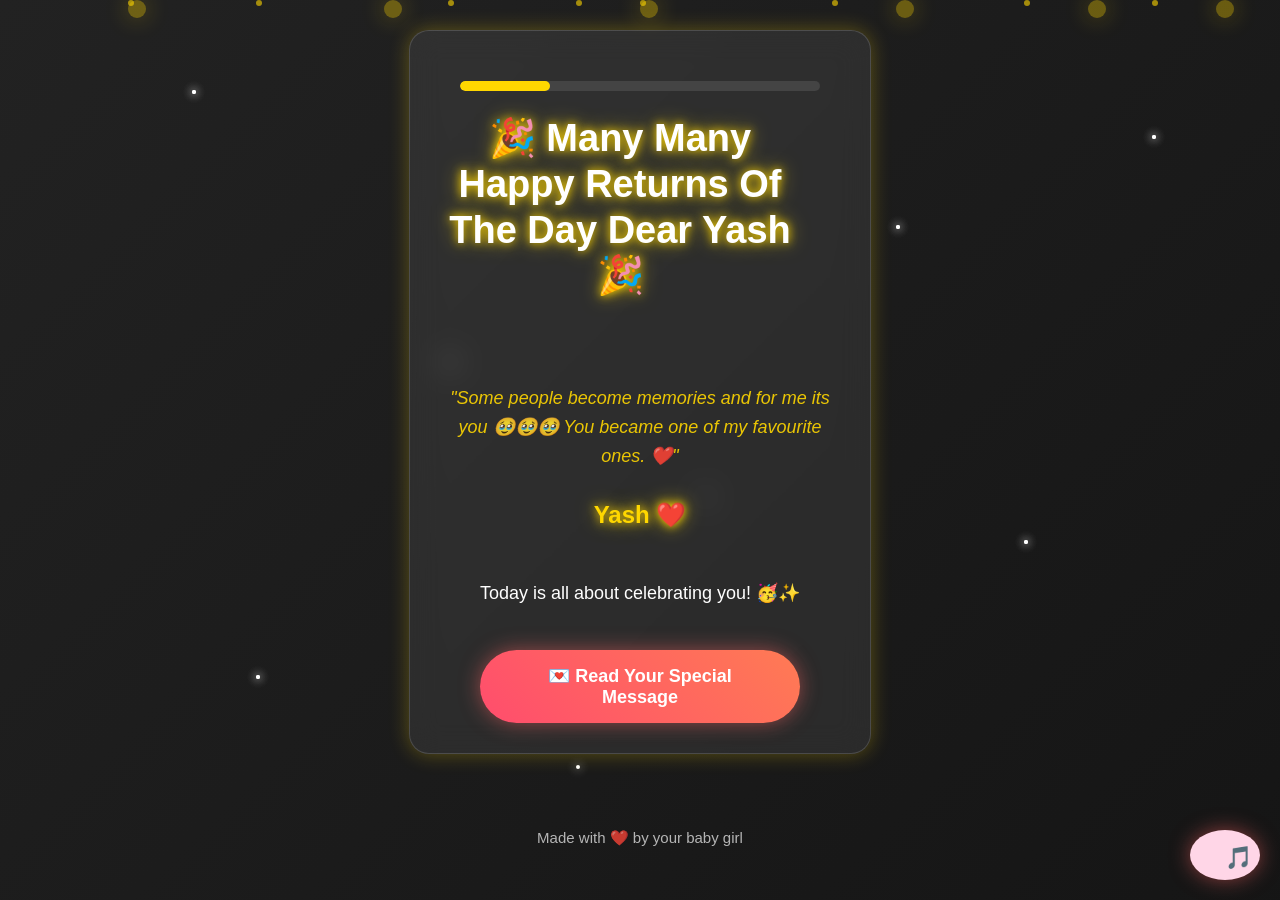
==== birthday.html @ b00be01a "Add files via upload" ====
<!DOCTYPE html>
<html lang="en">
<head>
<meta charset="UTF-8">
<meta name="viewport" content="width=device-width, initial-scale=1.0">
<title>Happy Birthday Yash ❤️</title>

<link rel="stylesheet" href="style.css">
</head>
<div class="stars">
    <span></span>
    <span></span>
    <span></span>
    <span></span>
    <span></span>
    <span></span>
</div>
  <body>
    <iframe src="music.html" style="display:none;"></iframe>
    <audio id="bgMusic" loop>
    <source src="music/birthday.mp3" type="audio/mp3">
</audio>

<button id="musicBtn" onclick="toggleMusic()">🎵</button>
    <div class="stars">
    <span></span>
    <span></span>
    <span></span>
    <span></span>
    <span></span>
    <span></span>
    <span></span>
    <span></span>
</div>
<div class="lights">
    <span></span>
    <span></span>
    <span></span>
    <span></span>
    <span></span>
    <span></span>
</div>
<audio id="bgMusic" autoplay loop>
    <source src="music/birthday.mp3" type="audio/mpeg">
</audio>


<div class="particles">
    <span></span>
    <span></span>
    <span></span>
    <span></span>
    <span></span>
    <span></span>
    <span></span>
    <span></span>
</div>
<div class="birthday-card page">
<div class="progress">
    <div class="progress-fill" style="width:25%;"></div>
</div>
<h1>🎉 Many Many Happy Returns Of The Day Dear Yash 🎉</h1>
<p id="typing"></p>
<p class="birthdayQuote">
"Some people become memories and for me its you 🥹🥹🥹
You became one of my favourite ones. ❤️"
</p>
<h2>Yash ❤️</h2>
<p id="welcomeText"></p>
<p>
Today is all about celebrating you! 🥳✨
</p>

<button onclick="openLetter()">
💌 Read Your Special Message
</button>

</div>

<script src="script.js"></script>
<footer>
Made with ❤️ by your baby girl
</footer>
</body>
</html>
---- style.css ----
body{
margin:0;
padding:0;
background:linear-gradient(135deg,#000000,#1a1a1a);
color:white;
font-family: 'Poppins', sans-serif;

display:flex;  
justify-content:center;  
align-items:center;  
flex-direction:column;  

height:100vh;  
overflow:hidden;

}

h1{
font-size:50px;
text-align:center;
animation:glow 2s infinite alternate;
font-size: 38px;
line-height: 1.2;
max-width: 90%;
}

h2{
color:gold;
margin-top:20px;
}
h2{
margin-top:30px;
margin-bottom:50px;
}

@keyframes glow{

from{
text-shadow:0 0 10px gold;
}

to{
text-shadow:0 0 30px orange;
}

}
button{
margin-top:40px;
padding:15px 35px;
font-size:20px;
border:none;
border-radius:40px;
background:gold;
color:black;
cursor:pointer;
transition:0.4s;
font-weight:bold;
}

button:hover{
transform:scale(1.1);
box-shadow:0 0 30px gold;
}
button{
background: linear-gradient(45deg,#FFD700,#FFA500);
color:black;
border:none;
padding:15px 35px;
border-radius:50px;
font-size:20px;
font-weight:bold;
cursor:pointer;
transition:.4s;
}

button:hover{
transform:scale(1.08);
box-shadow:0 0 25px gold;
}
h1{
animation: fadeIn 2s ease;
}

@keyframes fadeIn{

0%{
opacity:0;
transform:translateY(-40px);
}

100%{
opacity:1;
transform:translateY(0);
}

}
button{
width:85%;
max-width:320px;
}
.birthday-card{
background: rgba(255,255,255,0.08);
padding:30px;
border-radius:20px;
text-align:center;
width:85%;
max-width:400px;
box-shadow:0 0 20px rgba(255,215,0,0.3);
backdrop-filter:blur(10px);
}

.birthday-card p{
font-size:18px;
line-height:1.6;
}
.birthday-card{
animation: popUp 1s ease;
}

@keyframes popUp{
0%{
transform:scale(0.5);
opacity:0;
}

100%{  
    transform:scale(1);  
    opacity:1;  
}

}
#typing{
color:gold;
font-size:22px;
min-height:40px;
margin:20px 0;
}
.stars{
position:fixed;
width:100%;
height:100%;
top:0;
left:0;
overflow:hidden;
z-index:-1;
}

.stars span{
position:absolute;
width:4px;
height:4px;
background:white;
border-radius:50%;
animation:twinkle 2s infinite;
}

.stars span:nth-child(1){top:10%;left:20%;}
.stars span:nth-child(2){top:30%;left:70%;}
.stars span:nth-child(3){top:50%;left:40%;}
.stars span:nth-child(4){top:70%;left:80%;}
.stars span:nth-child(5){top:80%;left:15%;}
.stars span:nth-child(6){top:20%;left:90%;}

@keyframes twinkle{
0%,100%{
opacity:.2;
transform:scale(1);
}

50%{  
    opacity:1;  
    transform:scale(2);  
}

}
.birthday-card button{
margin-top:25px;
}
#letter{

animation:fadeLetter 1s ease;

}

@keyframes fadeLetter{

from{
opacity:0;
transform:translateY(20px);
}

to{
opacity:1;
transform:translateY(0);
}

}
#envelope{
font-size:80px;
cursor:pointer;
transition:0.3s;
}

#envelope:hover{
transform:scale(1.15) rotate(-5deg);
}
.nickname-box{
display:flex;
flex-wrap:wrap;
justify-content:center;
gap:12px;
margin:20px 0;
}

.nickname-box span{
background:#ffd54f;
color:#000;
padding:10px 16px;
border-radius:25px;
font-weight:bold;
box-shadow:0 0 10px rgba(255,215,0,0.5);
}
.balloons{
position:fixed;
width:100%;
height:100%;
left:0;
top:0;
pointer-events:none;
overflow:hidden;
}

.balloons span{
position:absolute;
bottom:-100px;
font-size:40px;
animation:floatUp 8s linear infinite;
}

.balloons span:nth-child(1){left:10%; animation-delay:0s;}
.balloons span:nth-child(2){left:30%; animation-delay:2s;}
.balloons span:nth-child(3){left:50%; animation-delay:4s;}
.balloons span:nth-child(4){left:70%; animation-delay:1s;}
.balloons span:nth-child(5){left:90%; animation-delay:3s;}

@keyframes floatUp{
from{
transform:translateY(0);
}
to{
transform:translateY(-120vh);
}
}
#giftContent{
animation: glow 1.5s infinite alternate;
}

@keyframes glow{
from{
box-shadow:0 0 10px gold;
}
to{
box-shadow:0 0 35px gold;
}
}
#finalMessage{
color:gold;
font-size:24px;
font-weight:bold;
margin-top:20px;
min-height:40px;
}
.hearts{
position:fixed;
width:100%;
height:100%;
top:0;
left:0;
overflow:hidden;
pointer-events:none;
}

.hearts span{
position:absolute;
top:-50px;
font-size:28px;
animation:heartFall 8s linear infinite;
}

.hearts span:nth-child(1){left:15%; animation-delay:0s;}
.hearts span:nth-child(2){left:35%; animation-delay:2s;}
.hearts span:nth-child(3){left:55%; animation-delay:4s;}
.hearts span:nth-child(4){left:75%; animation-delay:1s;}
.hearts span:nth-child(5){left:90%; animation-delay:3s;}

@keyframes heartFall{
from{
transform:translateY(-50px);
}
to{
transform:translateY(120vh);
}
}
#lastBtn{
margin-top:25px;
background:#ff4d6d;
color:white;
border:none;
padding:12px 22px;
border-radius:30px;
font-size:18px;
cursor:pointer;
transition:.3s;
}

#lastBtn:hover{
transform:scale(1.08);
}
#ending{

margin-top:30px;

animation:fadeIn 2s;

}

@keyframes fadeIn{

from{

opacity:0;

}

to{

opacity:1;

}

}
#finalImages{
margin-top:25px;
display:flex;
justify-content:center;
gap:20px;
}

#finalImages img{
width:140px;
height:140px;
border-radius:20px;
box-shadow:0 0 20px gold;
transition:0.4s;
}

#finalImages img:hover{
transform:scale(1.08);
}
#cursor{
color:white;
font-size:28px;
animation:blink .8s infinite;
}

@keyframes blink{

0%{
opacity:1;
}

50%{
opacity:0;
}

100%{
opacity:1;
}

}
.fade-out{
opacity:0;
transition:opacity .6s;
}
.page{
animation: pageFade 0.8s ease;
}

@keyframes pageFade{
from{
opacity:0;
transform:translateY(30px);
}

to{  
    opacity:1;  
    transform:translateY(0);  
}

}
.progress{
width:90%;
height:10px;
background:#444;
border-radius:20px;
margin:20px auto;
overflow:hidden;
}

.progress-fill{
height:100%;
background:gold;
border-radius:20px;
transition:1s;
}
#welcomeText{
color:#ffe082;
font-size:18px;
margin:15px 0;
font-style:italic;
}
.memory{
margin:30px 0;
text-align:center;
}

.memory img{
width:220px;
border-radius:15px;
box-shadow:0 0 15px rgba(255,215,0,0.5);
}
.scroll-arrow{
font-size:40px;
cursor:pointer;
animation:bounce 1.2s infinite;
margin:20px auto;
}

@keyframes bounce{
0%,100%{
transform:translateY(0);
}
50%{
transform:translateY(10px);
}
}
body{
justify-content:flex-start !important;
min-height:100vh !important;
height:auto !important;
overflow-y:auto !important;
overflow-x:hidden !important;
}

.birthday-card{
margin:30px 0 !important;
}
.shake{
animation:shake .6s;
}

@keyframes shake{

0%{transform:translateX(0);}
20%{transform:translateX(-8px);}
40%{transform:translateX(8px);}
60%{transform:translateX(-8px);}
80%{transform:translateX(8px);}
100%{transform:translateX(0);}

}
.birthday-card{
border:1px solid rgba(255,255,255,0.15);
background:rgba(255,255,255,0.08);
backdrop-filter:blur(15px);
-webkit-backdrop-filter:blur(15px);
}
.birthday-card:hover{
transform:translateY(-5px);
transition:0.4s;
box-shadow:0 0 35px rgba(255,215,0,0.5);
}
.gold-line{
width:120px;
border:none;
height:3px;
background:gold;
border-radius:10px;
margin:15px auto 25px;
}
button{
position:relative;
overflow:hidden;
}

button::before{
content:"";
position:absolute;
top:0;
left:-100%;
width:100%;
height:100%;
background:linear-gradient(
120deg,
transparent,
rgba(255,255,255,0.5),
transparent
);
transition:0.8s;
}

button:hover::before{
left:100%;
}
.particles{
position:fixed;
top:0;
left:0;
width:100%;
height:100%;
pointer-events:none;
z-index:-1;
}

.particles span{
position:absolute;
width:6px;
height:6px;
background:gold;
border-radius:50%;
opacity:.6;
animation:floatParticle 12s linear infinite;
}

.particles span:nth-child(1){left:10%; animation-delay:0s;}
.particles span:nth-child(2){left:20%; animation-delay:2s;}
.particles span:nth-child(3){left:35%; animation-delay:4s;}
.particles span:nth-child(4){left:50%; animation-delay:1s;}
.particles span:nth-child(5){left:65%; animation-delay:3s;}
.particles span:nth-child(6){left:80%; animation-delay:5s;}
.particles span:nth-child(7){left:90%; animation-delay:6s;}
.particles span:nth-child(8){left:45%; animation-delay:7s;}

@keyframes floatParticle{
from{
transform:translateY(100vh);
opacity:0;
}
20%{
opacity:.8;
}
to{
transform:translateY(-100px);
opacity:0;
}
}
footer{
margin:40px 0 20px;
color:#ccc;
font-size:14px;
text-align:center;
opacity:0.8;
}
footer{
margin:40px 0 20px;
text-align:center;
color:#ddd;
font-size:15px;
line-height:1.8;
}

footer span{
color:gold;
font-weight:bold;
}
.birthdayQuote{
margin-top:20px;
font-size:17px;
color:#ffd700;
font-style:italic;
line-height:1.6;
text-align:center;
opacity:0.9;
}
.giftIntro{
color:#ffe082;
font-size:18px;
text-align:center;
line-height:1.7;
margin:20px 0;
font-style:italic;
}
#loader{
position:fixed;
top:0;
left:0;
width:100%;
height:100%;
background:#000;
display:flex;
flex-direction:column;
justify-content:center;
align-items:center;
z-index:9999;
}

#loader h1{
color:gold;
font-size:35px;
animation:glow 1.5s infinite alternate;
}

#loader p{
color:white;
margin-top:15px;
font-size:18px;
}
.progress-container{
width:90%;
height:8px;
background:#333;
border-radius:20px;
margin:20px auto;
overflow:hidden;
}

.progress-bar{
height:100%;
background:linear-gradient(90deg,gold,#ff9800);
border-radius:20px;
transition:width 1s ease;
}
body{
background: linear-gradient(-45deg,#0f0f0f,#1a1a1a,#111,#222);
background-size:400% 400%;
animation:bgMove 12s ease infinite;
}

@keyframes bgMove{
0%{background-position:0% 50%;}
50%{background-position:100% 50%;}
100%{background-position:0% 50%;}
}
.lights{
position:fixed;
top:0;
left:0;
width:100%;
height:100%;
overflow:hidden;
pointer-events:none;
z-index:-1;
}

.lights span{
position:absolute;
display:block;
width:18px;
height:18px;
background:gold;
border-radius:50%;
box-shadow:0 0 25px gold;
opacity:.35;
animation:floatLight linear infinite;
}

.lights span:nth-child(1){
left:10%;
animation-duration:12s;
animation-delay:0s;
}

.lights span:nth-child(2){
left:30%;
animation-duration:18s;
animation-delay:2s;
}

.lights span:nth-child(3){
left:50%;
animation-duration:15s;
animation-delay:1s;
}

.lights span:nth-child(4){
left:70%;
animation-duration:20s;
animation-delay:3s;
}

.lights span:nth-child(5){
left:85%;
animation-duration:14s;
animation-delay:4s;
}

.lights span:nth-child(6){
left:95%;
animation-duration:17s;
animation-delay:2s;
}

@keyframes floatLight{
0%{
transform:translateY(100vh) scale(.5);
opacity:0;
}
20%{
opacity:.4;
}
100%{
transform:translateY(-120vh) scale(1.4);
opacity:0;
}
}
button{
padding:15px 35px;
border:none;
border-radius:40px;
font-size:18px;
font-weight:bold;
cursor:pointer;
background:linear-gradient(45deg,#ff4d6d,#ff7b54);
color:white;
box-shadow:0 0 20px rgba(255,100,100,.5);
transition:.3s;
}

button:hover{
transform:scale(1.08);
box-shadow:0 0 35px gold;
}
h1,h2,h3{
text-shadow:
0 0 10px gold,
0 0 20px rgba(255,215,0,.6);
}
.memory{
background:rgba(255,255,255,.08);
backdrop-filter:blur(10px);
border:1px solid rgba(255,255,255,.15);
border-radius:20px;
box-shadow:0 0 20px rgba(255,215,0,.15);
}
.stars{
position:fixed;
top:0;
left:0;
width:100%;
height:100%;
pointer-events:none;
overflow:hidden;
z-index:-1;
}

.stars span{
position:absolute;
width:4px;
height:4px;
background:white;
border-radius:50%;
box-shadow:0 0 10px white;
animation:twinkle 3s infinite ease-in-out;
}

.stars span:nth-child(1){top:10%;left:15%;animation-delay:0s;}
.stars span:nth-child(2){top:25%;left:70%;animation-delay:1s;}
.stars span:nth-child(3){top:40%;left:35%;animation-delay:2s;}
.stars span:nth-child(4){top:60%;left:80%;animation-delay:.5s;}
.stars span:nth-child(5){top:75%;left:20%;animation-delay:1.5s;}
.stars span:nth-child(6){top:15%;left:90%;animation-delay:2.5s;}
.stars span:nth-child(7){top:55%;left:55%;animation-delay:3s;}
.stars span:nth-child(8){top:85%;left:45%;animation-delay:1.8s;}

@keyframes twinkle{
0%,100%{
opacity:.2;
transform:scale(.8);
}
50%{
opacity:1;
transform:scale(1.6);
}
}
#typewriter{
white-space:pre-wrap;
font-size:20px;
line-height:1.9;
color:white;
text-align:left;
padding:20px;
border-left:3px solid gold;
animation:blinkCursor .8s infinite;
}

@keyframes blinkCursor{
0%,100%{
border-color:gold;
}
50%{
border-color:transparent;
}
}
#musicBtn{
position:fixed;
bottom:20px;
right:20px;
width:50px;
height:50px;
border-radius:50%;
border:none;
background:#ffd6e7;
font-size:22px;
cursor:pointer;
z-index:999;
}
.guardian-bell {
animation: bellGlow 2s infinite ease-in-out;
}

@keyframes bellGlow {
0% {
filter: drop-shadow(0 0 5px #ffd700);
transform: scale(1);
}

50% {  
    filter: drop-shadow(0 0 25px #ffd700);  
    transform: scale(1.05);  
}  

100% {  
    filter: drop-shadow(0 0 5px #ffd700);  
    transform: scale(1);  
}

}

.celebration-page{
display:flex;
flex-direction:column;
align-items:center;
justify-content:center;
text-align:center;
min-height:100vh;
padding:20px;
}

.subtitle{
color:#ffe082;
font-size:20px;
margin-bottom:25px;
}

#countdown{
font-size:80px;
font-weight:bold;
color:gold;
text-shadow:0 0 25px gold;
animation:pulse 1s infinite;
}

@keyframes pulse{
0%,100%{
transform:scale(1);
}
50%{
transform:scale(1.15);
}
}

.hidden{
display:none;
}

#cake-area{
margin-top:30px;
}
.cake{
position:relative;
width:220px;
margin:40px auto;
animation: cakePop 1.2s ease;
filter:drop-shadow(0 0 25px rgba(255,215,0,.4));
}
@keyframes cakePop{
0%{
transform:scale(0);
opacity:0;
}
70%{
transform:scale(1.08);
}
100%{
transform:scale(1);
opacity:1;
}
}

.layer{
height:55px;
border-radius:12px;
margin:6px 0;
box-shadow:0 0 20px rgba(255,215,0,.4);
}

.top{
width:120px;
background:#ffb6c1;
margin:auto;
}

.middle{
width:170px;
background:#ff8fab;
margin:auto;
}

.bottom{
width:220px;
background:#ff4d6d;
margin:auto;
}

.candles{
display:flex;
justify-content:center;
gap:25px;
margin-bottom:5px;
}

.candle{
width:10px;
height:40px;
background:white;
border-radius:5px;
position:relative;
}

.flame{
width:12px;
height:18px;
background:gold;
border-radius:50%;
position:absolute;
top:-18px;
left:-1px;
box-shadow:0 0 20px gold;
animation:flicker .5s infinite alternate;
}

@keyframes flicker{
from{
transform:scale(1);
}
to{
transform:scale(1.15);
}
}
.top{
width:120px;
height:50px;
margin:auto;
border-radius:15px 15px 8px 8px;
background:linear-gradient(#fff,#f8f8f8);
border-top:6px solid gold;
box-shadow:0 0 15px rgba(255,215,0,.5);
}

.middle{
width:170px;
height:55px;
margin:auto;
margin-top:5px;
border-radius:10px;
background:linear-gradient(#ffc1d6,#ff9dbb);
}

.bottom{
width:220px;
height:60px;
margin:auto;
margin-top:5px;
border-radius:10px;
background:linear-gradient(#d62839,#a4133c);
}
.icing{
width:100%;
height:8px;
background:gold;
border-radius:20px;
box-shadow:0 0 12px gold;
}
.cake::after{
content:"";
display:block;
width:250px;
height:12px;
background:gold;
margin:8px auto 0;
border-radius:50%;
box-shadow:0 0 20px gold;
}
.cake{
position:relative;
width:220px;
margin:40px auto;
gap:0;
position:relative;
animation:floatCake 3s ease-in-out infinite;
}
}
@keyframes floatCake{
0%,100%{
transform:translateY(0);
}
50%{
transform:translateY(-10px);
}
}
.cherries{
display:flex;
justify-content:center;
gap:35px;
margin-bottom:8px;
}

.cherries span{
width:16px;
height:16px;
background:#d90429;
border-radius:50%;
box-shadow:0 0 10px #ff4d6d;
position:relative;
}

.cherries span::before{
content:"";
position:absolute;
width:2px;
height:10px;
background:green;
left:7px;
top:-8px;
}
.sprinkle{
display:inline-block;
width:4px;
height:10px;
background:gold;
border-radius:5px;
margin:2px;
box-shadow:0 0 6px gold;
}
.big-count{
transform:scale(1.6);
color:#FFD700;
text-shadow:0 0 40px gold;
transition:.3s;
}

.shake-screen{
animation:screenShake .4s;
}

@keyframes screenShake{
0%{transform:translateX(0);}
25%{transform:translateX(-8px);}
50%{transform:translateX(8px);}
75%{transform:translateX(-8px);}
100%{transform:translateX(0);}
}
.cake{
position:relative;
width:220px;
margin:40px auto;
animation:floatCake 3s ease-in-out infinite;
}

.show-cake{
animation-play-state:running;
}

@keyframes cakeEntry{

0%{  
    opacity:0;  
    transform:scale(.2) rotate(-15deg);  
}  

70%{  
    opacity:1;  
    transform:scale(1.08);  
}  

100%{  
    opacity:1;  
    transform:scale(1);  
}

}
.candles{
position:absolute;
top:-45px;
left:50%;
transform:translateX(-50%);
display:flex;
gap:30px;
z-index:10;
}
.flame{
transition:0.8s ease;
transform-origin:bottom;
}

.flame.off{
opacity:0;
transform:scale(0) translateY(-15px);
}
.blow{
animation:blowCake .6s ease;
}

@keyframes blowCake{
0%{transform:scale(1);}
50%{transform:scale(.95);}
100%{transform:scale(1);}
}
#wishText{
color:gold;
font-size:24px;
margin-top:20px;
opacity:0;
transition:.8s;
}

#wishText.show{
opacity:1;
}
.cake-pop{
animation:cakePop .8s ease;
}

@keyframes cakePop{
0%{
transform:scale(0.5);
opacity:0;
}

70%{  
    transform:scale(1.1);  
}  

100%{  
    transform:scale(1);  
    opacity:1;  
}

}
.candle{
position:relative;
width:10px;
height:45px;
background:linear-gradient(#fff,#ddd);
border-radius:5px;
box-shadow:0 0 10px rgba(255,255,255,.5);
}

.flame{
width:14px;
height:22px;
background:linear-gradient(#fff,#ffd700,#ff8c00);
border-radius:50% 50% 50% 0;
position:absolute;
top:-22px;
left:-2px;
transform:rotate(45deg);
box-shadow:
0 0 10px gold,
0 0 25px orange;
animation:flameMove .5s infinite alternate;
}

@keyframes flameMove{

from{
transform:rotate(45deg) scale(1);
}

to{
transform:rotate(40deg) scale(1.15);
}

}
.candles{
filter:drop-shadow(0 0 15px gold);
}
.flame.blowing{
animation:blowFlame .5s infinite;
}

@keyframes blowFlame{

0%{
transform:rotate(45deg) translateX(0);
}

50%{
transform:rotate(35degbody{
margin:0;
padding:0;
background:linear-gradient(135deg,#000000,#1a1a1a);
color:white;
font-family: 'Poppins', sans-serif;

display:flex;  
justify-content:center;  
align-items:center;  
flex-direction:column;  

height:100vh;  
overflow:hidden;

}

h1{
font-size:50px;
text-align:center;
animation:glow 2s infinite alternate;
font-size: 38px;
line-height: 1.2;
max-width: 90%;
}

h2{
color:gold;
margin-top:20px;
}
h2{
margin-top:30px;
margin-bottom:50px;
}

@keyframes glow{

from{
text-shadow:0 0 10px gold;
}

to{
text-shadow:0 0 30px orange;
}

}
button{
margin-top:40px;
padding:15px 35px;
font-size:20px;
border:none;
border-radius:40px;
background:gold;
color:black;
cursor:pointer;
transition:0.4s;
font-weight:bold;
}

button:hover{
transform:scale(1.1);
box-shadow:0 0 30px gold;
}
button{
background: linear-gradient(45deg,#FFD700,#FFA500);
color:black;
border:none;
padding:15px 35px;
border-radius:50px;
font-size:20px;
font-weight:bold;
cursor:pointer;
transition:.4s;
}

button:hover{
transform:scale(1.08);
box-shadow:0 0 25px gold;
}
h1{
animation: fadeIn 2s ease;
}

@keyframes fadeIn{

0%{
opacity:0;
transform:translateY(-40px);
}

100%{
opacity:1;
transform:translateY(0);
}

}
button{
width:85%;
max-width:320px;
}
.birthday-card{
background: rgba(255,255,255,0.08);
padding:30px;
border-radius:20px;
text-align:center;
width:85%;
max-width:400px;
box-shadow:0 0 20px rgba(255,215,0,0.3);
backdrop-filter:blur(10px);
}

.birthday-card p{
font-size:18px;
line-height:1.6;
}
.birthday-card{
animation: popUp 1s ease;
}

@keyframes popUp{
0%{
transform:scale(0.5);
opacity:0;
}

100%{  
    transform:scale(1);  
    opacity:1;  
}

}
#typing{
color:gold;
font-size:22px;
min-height:40px;
margin:20px 0;
}
.stars{
position:fixed;
width:100%;
height:100%;
top:0;
left:0;
overflow:hidden;
z-index:-1;
}

.stars span{
position:absolute;
width:4px;
height:4px;
background:white;
border-radius:50%;
animation:twinkle 2s infinite;
}

.stars span:nth-child(1){top:10%;left:20%;}
.stars span:nth-child(2){top:30%;left:70%;}
.stars span:nth-child(3){top:50%;left:40%;}
.stars span:nth-child(4){top:70%;left:80%;}
.stars span:nth-child(5){top:80%;left:15%;}
.stars span:nth-child(6){top:20%;left:90%;}

@keyframes twinkle{
0%,100%{
opacity:.2;
transform:scale(1);
}

50%{  
    opacity:1;  
    transform:scale(2);  
}

}
.birthday-card button{
margin-top:25px;
}
#letter{

animation:fadeLetter 1s ease;

}

@keyframes fadeLetter{

from{
opacity:0;
transform:translateY(20px);
}

to{
opacity:1;
transform:translateY(0);
}

}
#envelope{
font-size:80px;
cursor:pointer;
transition:0.3s;
}

#envelope:hover{
transform:scale(1.15) rotate(-5deg);
}
.nickname-box{
display:flex;
flex-wrap:wrap;
justify-content:center;
gap:12px;
margin:20px 0;
}

.nickname-box span{
background:#ffd54f;
color:#000;
padding:10px 16px;
border-radius:25px;
font-weight:bold;
box-shadow:0 0 10px rgba(255,215,0,0.5);
}
.balloons{
position:fixed;
width:100%;
height:100%;
left:0;
top:0;
pointer-events:none;
overflow:hidden;
}

.balloons span{
position:absolute;
bottom:-100px;
font-size:40px;
animation:floatUp 8s linear infinite;
}

.balloons span:nth-child(1){left:10%; animation-delay:0s;}
.balloons span:nth-child(2){left:30%; animation-delay:2s;}
.balloons span:nth-child(3){left:50%; animation-delay:4s;}
.balloons span:nth-child(4){left:70%; animation-delay:1s;}
.balloons span:nth-child(5){left:90%; animation-delay:3s;}

@keyframes floatUp{
from{
transform:translateY(0);
}
to{
transform:translateY(-120vh);
}
}
#giftContent{
animation: glow 1.5s infinite alternate;
}

@keyframes glow{
from{
box-shadow:0 0 10px gold;
}
to{
box-shadow:0 0 35px gold;
}
}
#finalMessage{
color:gold;
font-size:24px;
font-weight:bold;
margin-top:20px;
min-height:40px;
}
.hearts{
position:fixed;
width:100%;
height:100%;
top:0;
left:0;
overflow:hidden;
pointer-events:none;
}

.hearts span{
position:absolute;
top:-50px;
font-size:28px;
animation:heartFall 8s linear infinite;
}

.hearts span:nth-child(1){left:15%; animation-delay:0s;}
.hearts span:nth-child(2){left:35%; animation-delay:2s;}
.hearts span:nth-child(3){left:55%; animation-delay:4s;}
.hearts span:nth-child(4){left:75%; animation-delay:1s;}
.hearts span:nth-child(5){left:90%; animation-delay:3s;}

@keyframes heartFall{
from{
transform:translateY(-50px);
}
to{
transform:translateY(120vh);
}
}
#lastBtn{
margin-top:25px;
background:#ff4d6d;
color:white;
border:none;
padding:12px 22px;
border-radius:30px;
font-size:18px;
cursor:pointer;
transition:.3s;
}

#lastBtn:hover{
transform:scale(1.08);
}
#ending{

margin-top:30px;

animation:fadeIn 2s;

}

@keyframes fadeIn{

from{

opacity:0;

}

to{

opacity:1;

}

}
#finalImages{
margin-top:25px;
display:flex;
justify-content:center;
gap:20px;
}

#finalImages img{
width:140px;
height:140px;
border-radius:20px;
box-shadow:0 0 20px gold;
transition:0.4s;
}

#finalImages img:hover{
transform:scale(1.08);
}
#cursor{
color:white;
font-size:28px;
animation:blink .8s infinite;
}

@keyframes blink{

0%{
opacity:1;
}

50%{
opacity:0;
}

100%{
opacity:1;
}

}
.fade-out{
opacity:0;
transition:opacity .6s;
}
.page{
animation: pageFade 0.8s ease;
}

@keyframes pageFade{
from{
opacity:0;
transform:translateY(30px);
}

to{  
    opacity:1;  
    transform:translateY(0);  
}

}
.progress{
width:90%;
height:10px;
background:#444;
border-radius:20px;
margin:20px auto;
overflow:hidden;
}

.progress-fill{
height:100%;
background:gold;
border-radius:20px;
transition:1s;
}
#welcomeText{
color:#ffe082;
font-size:18px;
margin:15px 0;
font-style:italic;
}
.memory{
margin:30px 0;
text-align:center;
}

.memory img{
width:220px;
border-radius:15px;
box-shadow:0 0 15px rgba(255,215,0,0.5);
}
.scroll-arrow{
font-size:40px;
cursor:pointer;
animation:bounce 1.2s infinite;
margin:20px auto;
}

@keyframes bounce{
0%,100%{
transform:translateY(0);
}
50%{
transform:translateY(10px);
}
}
body{
justify-content:flex-start !important;
min-height:100vh !important;
height:auto !important;
overflow-y:auto !important;
overflow-x:hidden !important;
}

.birthday-card{
margin:30px 0 !important;
}
.shake{
animation:shake .6s;
}

@keyframes shake{

0%{transform:translateX(0);}
20%{transform:translateX(-8px);}
40%{transform:translateX(8px);}
60%{transform:translateX(-8px);}
80%{transform:translateX(8px);}
100%{transform:translateX(0);}

}
.birthday-card{
border:1px solid rgba(255,255,255,0.15);
background:rgba(255,255,255,0.08);
backdrop-filter:blur(15px);
-webkit-backdrop-filter:blur(15px);
}
.birthday-card:hover{
transform:translateY(-5px);
transition:0.4s;
box-shadow:0 0 35px rgba(255,215,0,0.5);
}
.gold-line{
width:120px;
border:none;
height:3px;
background:gold;
border-radius:10px;
margin:15px auto 25px;
}
button{
position:relative;
overflow:hidden;
}

button::before{
content:"";
position:absolute;
top:0;
left:-100%;
width:100%;
height:100%;
background:linear-gradient(
120deg,
transparent,
rgba(255,255,255,0.5),
transparent
);
transition:0.8s;
}

button:hover::before{
left:100%;
}
.particles{
position:fixed;
top:0;
left:0;
width:100%;
height:100%;
pointer-events:none;
z-index:-1;
}

.particles span{
position:absolute;
width:6px;
height:6px;
background:gold;
border-radius:50%;
opacity:.6;
animation:floatParticle 12s linear infinite;
}

.particles span:nth-child(1){left:10%; animation-delay:0s;}
.particles span:nth-child(2){left:20%; animation-delay:2s;}
.particles span:nth-child(3){left:35%; animation-delay:4s;}
.particles span:nth-child(4){left:50%; animation-delay:1s;}
.particles span:nth-child(5){left:65%; animation-delay:3s;}
.particles span:nth-child(6){left:80%; animation-delay:5s;}
.particles span:nth-child(7){left:90%; animation-delay:6s;}
.particles span:nth-child(8){left:45%; animation-delay:7s;}

@keyframes floatParticle{
from{
transform:translateY(100vh);
opacity:0;
}
20%{
opacity:.8;
}
to{
transform:translateY(-100px);
opacity:0;
}
}
footer{
margin:40px 0 20px;
color:#ccc;
font-size:14px;
text-align:center;
opacity:0.8;
}
footer{
margin:40px 0 20px;
text-align:center;
color:#ddd;
font-size:15px;
line-height:1.8;
}

footer span{
color:gold;
font-weight:bold;
}
.birthdayQuote{
margin-top:20px;
font-size:17px;
color:#ffd700;
font-style:italic;
line-height:1.6;
text-align:center;
opacity:0.9;
}
.giftIntro{
color:#ffe082;
font-size:18px;
text-align:center;
line-height:1.7;
margin:20px 0;
font-style:italic;
}
#loader{
position:fixed;
top:0;
left:0;
width:100%;
height:100%;
background:#000;
display:flex;
flex-direction:column;
justify-content:center;
align-items:center;
z-index:9999;
}

#loader h1{
color:gold;
font-size:35px;
animation:glow 1.5s infinite alternate;
}

#loader p{
color:white;
margin-top:15px;
font-size:18px;
}
.progress-container{
width:90%;
height:8px;
background:#333;
border-radius:20px;
margin:20px auto;
overflow:hidden;
}

.progress-bar{
height:100%;
background:linear-gradient(90deg,gold,#ff9800);
border-radius:20px;
transition:width 1s ease;
}
body{
background: linear-gradient(-45deg,#0f0f0f,#1a1a1a,#111,#222);
background-size:400% 400%;
animation:bgMove 12s ease infinite;
}

@keyframes bgMove{
0%{background-position:0% 50%;}
50%{background-position:100% 50%;}
100%{background-position:0% 50%;}
}
.lights{
position:fixed;
top:0;
left:0;
width:100%;
height:100%;
overflow:hidden;
pointer-events:none;
z-index:-1;
}

.lights span{
position:absolute;
display:block;
width:18px;
height:18px;
background:gold;
border-radius:50%;
box-shadow:0 0 25px gold;
opacity:.35;
animation:floatLight linear infinite;
}

.lights span:nth-child(1){
left:10%;
animation-duration:12s;
animation-delay:0s;
}

.lights span:nth-child(2){
left:30%;
animation-duration:18s;
animation-delay:2s;
}

.lights span:nth-child(3){
left:50%;
animation-duration:15s;
animation-delay:1s;
}

.lights span:nth-child(4){
left:70%;
animation-duration:20s;
animation-delay:3s;
}

.lights span:nth-child(5){
left:85%;
animation-duration:14s;
animation-delay:4s;
}

.lights span:nth-child(6){
left:95%;
animation-duration:17s;
animation-delay:2s;
}

@keyframes floatLight{
0%{
transform:translateY(100vh) scale(.5);
opacity:0;
}
20%{
opacity:.4;
}
100%{
transform:translateY(-120vh) scale(1.4);
opacity:0;
}
}
button{
padding:15px 35px;
border:none;
border-radius:40px;
font-size:18px;
font-weight:bold;
cursor:pointer;
background:linear-gradient(45deg,#ff4d6d,#ff7b54);
color:white;
box-shadow:0 0 20px rgba(255,100,100,.5);
transition:.3s;
}

button:hover{
transform:scale(1.08);
box-shadow:0 0 35px gold;
}
h1,h2,h3{
text-shadow:
0 0 10px gold,
0 0 20px rgba(255,215,0,.6);
}
.memory{
background:rgba(255,255,255,.08);
backdrop-filter:blur(10px);
border:1px solid rgba(255,255,255,.15);
border-radius:20px;
box-shadow:0 0 20px rgba(255,215,0,.15);
}
.stars{
position:fixed;
top:0;
left:0;
width:100%;
height:100%;
pointer-events:none;
overflow:hidden;
z-index:-1;
}

.stars span{
position:absolute;
width:4px;
height:4px;
background:white;
border-radius:50%;
box-shadow:0 0 10px white;
animation:twinkle 3s infinite ease-in-out;
}

.stars span:nth-child(1){top:10%;left:15%;animation-delay:0s;}
.stars span:nth-child(2){top:25%;left:70%;animation-delay:1s;}
.stars span:nth-child(3){top:40%;left:35%;animation-delay:2s;}
.stars span:nth-child(4){top:60%;left:80%;animation-delay:.5s;}
.stars span:nth-child(5){top:75%;left:20%;animation-delay:1.5s;}
.stars span:nth-child(6){top:15%;left:90%;animation-delay:2.5s;}
.stars span:nth-child(7){top:55%;left:55%;animation-delay:3s;}
.stars span:nth-child(8){top:85%;left:45%;animation-delay:1.8s;}

@keyframes twinkle{
0%,100%{
opacity:.2;
transform:scale(.8);
}
50%{
opacity:1;
transform:scale(1.6);
}
}
#typewriter{
white-space:pre-wrap;
font-size:20px;
line-height:1.9;
color:white;
text-align:left;
padding:20px;
border-left:3px solid gold;
animation:blinkCursor .8s infinite;
}

@keyframes blinkCursor{
0%,100%{
border-color:gold;
}
50%{
border-color:transparent;
}
}
#musicBtn{
position:fixed;
bottom:20px;
right:20px;
width:50px;
height:50px;
border-radius:50%;
border:none;
background:#ffd6e7;
font-size:22px;
cursor:pointer;
z-index:999;
}
.guardian-bell {
animation: bellGlow 2s infinite ease-in-out;
}

@keyframes bellGlow {
0% {
filter: drop-shadow(0 0 5px #ffd700);
transform: scale(1);
}

50% {  
    filter: drop-shadow(0 0 25px #ffd700);  
    transform: scale(1.05);  
}  

100% {  
    filter: drop-shadow(0 0 5px #ffd700);  
    transform: scale(1);  
}

}

.celebration-page{
display:flex;
flex-direction:column;
align-items:center;
justify-content:center;
text-align:center;
min-height:100vh;
padding:20px;
}

.subtitle{
color:#ffe082;
font-size:20px;
margin-bottom:25px;
}

#countdown{
font-size:80px;
font-weight:bold;
color:gold;
text-shadow:0 0 25px gold;
animation:pulse 1s infinite;
}

@keyframes pulse{
0%,100%{
transform:scale(1);
}
50%{
transform:scale(1.15);
}
}

.hidden{
display:none;
}

#cake-area{
margin-top:30px;
}
.cake{
position:relative;
width:220px;
margin:40px auto;
animation: cakePop 1.2s ease;
filter:drop-shadow(0 0 25px rgba(255,215,0,.4));
}
@keyframes cakePop{
0%{
transform:scale(0);
opacity:0;
}
70%{
transform:scale(1.08);
}
100%{
transform:scale(1);
opacity:1;
}
}

.layer{
height:55px;
border-radius:12px;
margin:6px 0;
box-shadow:0 0 20px rgba(255,215,0,.4);
}

.top{
width:120px;
background:#ffb6c1;
margin:auto;
}

.middle{
width:170px;
background:#ff8fab;
margin:auto;
}

.bottom{
width:220px;
background:#ff4d6d;
margin:auto;
}

.candles{
display:flex;
justify-content:center;
gap:25px;
margin-bottom:5px;
}

.candle{
width:10px;
height:40px;
background:white;
border-radius:5px;
position:relative;
}

.flame{
width:12px;
height:18px;
background:gold;
border-radius:50%;
position:absolute;
top:-18px;
left:-1px;
box-shadow:0 0 20px gold;
animation:flicker .5s infinite alternate;
}

@keyframes flicker{
from{
transform:scale(1);
}
to{
transform:scale(1.15);
}
}
.top{
width:120px;
height:50px;
margin:auto;
border-radius:15px 15px 8px 8px;
background:linear-gradient(#fff,#f8f8f8);
border-top:6px solid gold;
box-shadow:0 0 15px rgba(255,215,0,.5);
}

.middle{
width:170px;
height:55px;
margin:auto;
margin-top:5px;
border-radius:10px;
background:linear-gradient(#ffc1d6,#ff9dbb);
}

.bottom{
width:220px;
height:60px;
margin:auto;
margin-top:5px;
border-radius:10px;
background:linear-gradient(#d62839,#a4133c);
}
.icing{
width:100%;
height:8px;
background:gold;
border-radius:20px;
box-shadow:0 0 12px gold;
}
.cake::after{
content:"";
display:block;
width:250px;
height:12px;
background:gold;
margin:8px auto 0;
border-radius:50%;
box-shadow:0 0 20px gold;
}
.cake{
position:relative;
width:220px;
margin:40px auto;
gap:0;
position:relative;
animation:floatCake 3s ease-in-out infinite;
}
}
@keyframes floatCake{
0%,100%{
transform:translateY(0);
}
50%{
transform:translateY(-10px);
}
}
.cherries{
display:flex;
justify-content:center;
gap:35px;
margin-bottom:8px;
}

.cherries span{
width:16px;
height:16px;
background:#d90429;
border-radius:50%;
box-shadow:0 0 10px #ff4d6d;
position:relative;
}

.cherries span::before{
content:"";
position:absolute;
width:2px;
height:10px;
background:green;
left:7px;
top:-8px;
}
.sprinkle{
display:inline-block;
width:4px;
height:10px;
background:gold;
border-radius:5px;
margin:2px;
box-shadow:0 0 6px gold;
}
.big-count{
transform:scale(1.6);
color:#FFD700;
text-shadow:0 0 40px gold;
transition:.3s;
}

.shake-screen{
animation:screenShake .4s;
}

@keyframes screenShake{
0%{transform:translateX(0);}
25%{transform:translateX(-8px);}
50%{transform:translateX(8px);}
75%{transform:translateX(-8px);}
100%{transform:translateX(0);}
}
.cake{
position:relative;
width:220px;
margin:40px auto;
animation:floatCake 3s ease-in-out infinite;
}

.show-cake{
animation-play-state:running;
}

@keyframes cakeEntry{

0%{  
    opacity:0;  
    transform:scale(.2) rotate(-15deg);  
}  

70%{  
    opacity:1;  
    transform:scale(1.08);  
}  

100%{  
    opacity:1;  
    transform:scale(1);  
}

}
.candles{
position:absolute;
top:-45px;
left:50%;
transform:translateX(-50%);
display:flex;
gap:30px;
z-index:10;
}
.flame{
transition:0.8s ease;
transform-origin:bottom;
}

.flame.off{
opacity:0;
transform:scale(0) translateY(-15px);
}
.blow{
animation:blowCake .6s ease;
}

@keyframes blowCake{
0%{transform:scale(1);}
50%{transform:scale(.95);}
100%{transform:scale(1);}
}
#wishText{
color:gold;
font-size:24px;
margin-top:20px;
opacity:0;
transition:.8s;
}

#wishText.show{
opacity:1;
}
.cake-pop{
animation:cakePop .8s ease;
}

@keyframes cakePop{
0%{
transform:scale(0.5);
opacity:0;
}

70%{  
    transform:scale(1.1);  
}  

100%{  
    transform:scale(1);  
    opacity:1;  
}

}
.candle{
position:relative;
width:10px;
height:45px;
background:linear-gradient(#fff,#ddd);
border-radius:5px;
box-shadow:0 0 10px rgba(255,255,255,.5);
}

.flame{
width:14px;
height:22px;
background:linear-gradient(#fff,#ffd700,#ff8c00);
border-radius:50% 50% 50% 0;
position:absolute;
top:-22px;
left:-2px;
transform:rotate(45deg);
box-shadow:
0 0 10px gold,
0 0 25px orange;
animation:flameMove .5s infinite alternate;
}

@keyframes flameMove{

from{
transform:rotate(45deg) scale(1);
}

to{
transform:rotate(40deg) scale(1.15);
}

}
.candles{
filter:drop-shadow(0 0 15px gold);
}
.flame.blowing{
animation:blowFlame .5s infinite;
}

@keyframes blowFlame{

0%{
transform:rotate(45deg) translateX(0);
}

50%{
transform:rotate(35deg
#magicLine{
    color:#ffe082;
    font-size:22px;
    margin-top:15px;
    min-height:30px;
    text-align:center;
    text-shadow:0 0 10px gold;
    opacity:0;
    transform:translateY(15px);
    transition:all .8s ease;
}

#magicLine.show{
    opacity:1;
    transform:translateY(0);
    animation:magicGlow 2s infinite alternate;
}

@keyframes magicGlow{
    from{
        text-shadow:
            0 0 8px gold,
            0 0 15px #ffd700;
    }

    to{
        text-shadow:
            0 0 15px gold,
            0 0 30px #ffea00,
            0 0 40px orange;
    }
}

#magicOverlay{
    position:absolute;
    top:-60px;
    left:-60px;
    width:340px;
    height:260px;
    pointer-events:none;
    overflow:hidden;
}

#magicOverlay::before,
#magicOverlay::after{
    content:"✨ ✦ ⭐ ✨ ✦ ⭐ ✨";
    position:absolute;
    width:100%;
    text-align:center;
    color:gold;
    font-size:24px;
    opacity:.8;
    animation:magicSparkle 3s linear infinite;
}

#magicOverlay::after{
    animation-delay:1.5s;
    opacity:.5;
}

@keyframes magicSparkle{

    0%{
        transform:translateY(40px) scale(.8);
        opacity:0;
    }

    30%{
        opacity:1;
    }

    100%{
        transform:translateY(-80px) scale(1.3);
        opacity:0;
    }

}
#magicLine{
    color:#ffe082;
    font-size:22px;
    text-align:center;
    margin-top:18px;
    min-height:35px;
    text-shadow:0 0 10px gold;
    animation:magicGlow 2s infinite alternate;
}

@keyframes magicGlow{

from{
text-shadow:
0 0 8px gold,
0 0 15px gold;
}

to{
text-shadow:
0 0 18px gold,
0 0 30px #ffd700,
0 0 45px orange;
}

}
#magicOverlay{
    position:absolute;
    top:-40px;
    left:-40px;
    width:300px;
    height:260px;
    pointer-events:none;
    z-index:50;
    overflow:visible;
}

#magicOverlay::before{
    content:"✨ ⭐ ✨ ⭐ ✨ ⭐ ✨";
    position:absolute;
    width:100%;
    font-size:22px;
    text-align:center;
    color:#FFD700;
    animation:magicFloat 3s linear infinite;
}

@keyframes magicFloat{
    0%{
        opacity:0;
        transform:translateY(40px) scale(.8);
    }
    50%{
        opacity:1;
    }
    100%{
        opacity:0;
        transform:translateY(-80px) scale(1.3);
    }
}

#magicLine{
    display:block;
    opacity:1;
    color:#FFE082;
    font-size:22px;
    text-align:center;
    text-shadow:0 0 15px gold;
    animation:magicGlow 1.5s infinite alternate;
}

@keyframes magicGlow{
    from{
        text-shadow:0 0 8px gold;
    }
    to{
        text-shadow:0 0 25px gold,0 0 40px orange;
    }
}
.surprise-btn{
    background: linear-gradient(45deg,#ff4d88,#ff9a9e);
    color:white;
    border:none;
    padding:14px 30px;
    border-radius:30px;
    font-size:18px;
    font-weight:bold;
    cursor:pointer;
    box-shadow:0 0 20px rgba(255,100,150,0.6);
    transition:0.3s;
    animation:pulse 2s infinite;
}

.surprise-btn:hover{
    transform:scale(1.08);
    box-shadow:0 0 30px rgba(255,100,150,0.9);
}

@keyframes pulse{
    0%{
        transform:scale(1);
    }
    50%{
        transform:scale(1.05);
    }
    100%{
        transform:scale(1);
    }
}
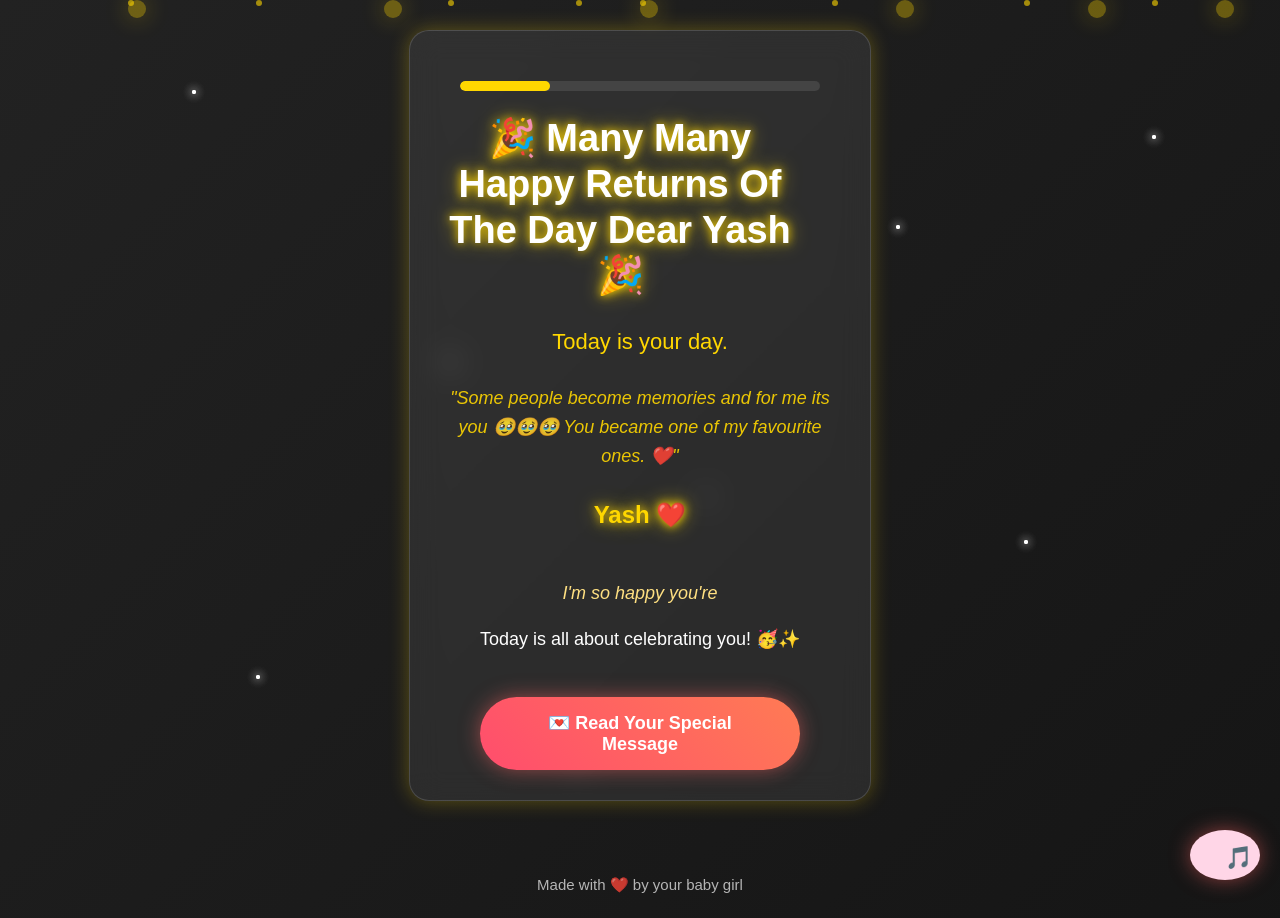
==== commit 482a18fd: "Update audio source path for background music" ====
--- a/birthday.html
+++ b/birthday.html
@@ -18,7 +18,7 @@
   <body>
     <iframe src="music.html" style="display:none;"></iframe>
     <audio id="bgMusic" loop>
-    <source src="music/birthday.mp3" type="audio/mp3">
+    <source src="birthday.mp3" type="audio/mp3">
 </audio>
 
 <button id="musicBtn" onclick="toggleMusic()">🎵</button>
@@ -82,4 +82,4 @@
 Made with ❤️ by your baby girl
 </footer>
 </body>
-</html>+</html>
